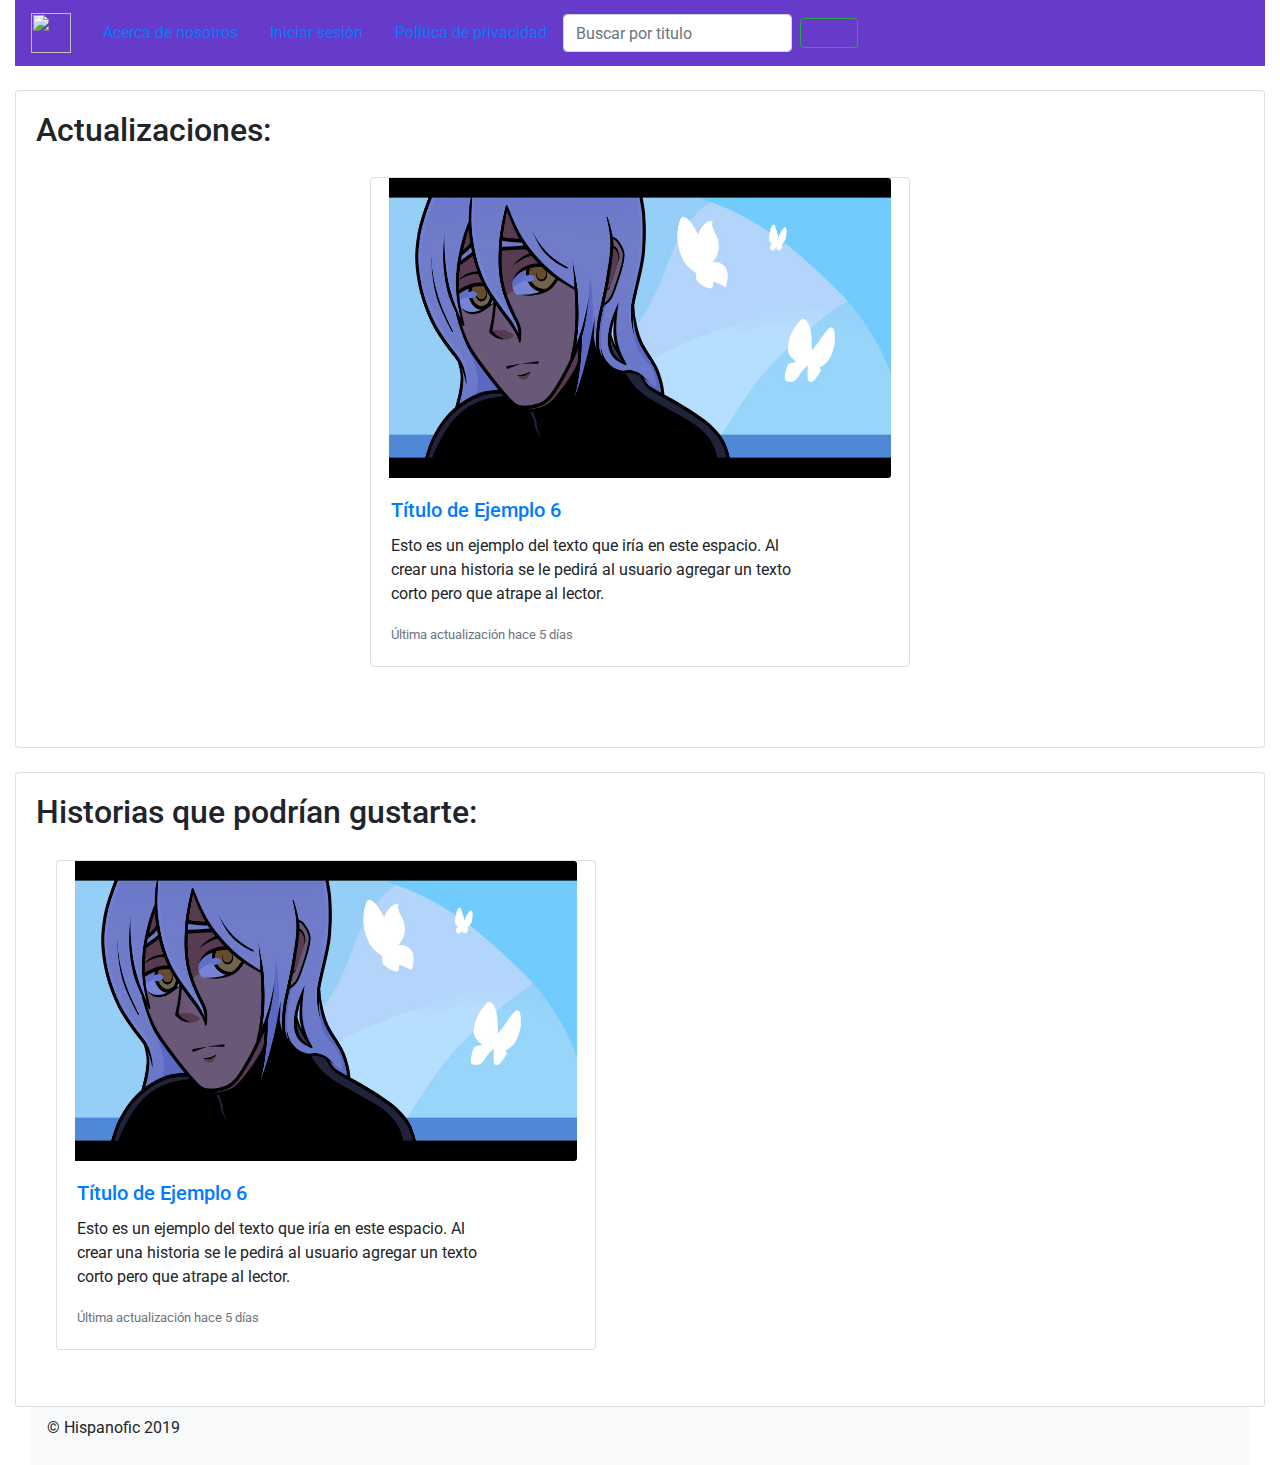
==== public/prototipo/Html/Dashboard.html @ 15fbe2c5 "Cambio de tipografía y formatos" ====
<!doctype html>
<html lang="en">
    <head>
        <title> Inicio </title>
        <meta charset="UTF-8">
        <meta name="viewport" content="width=device-width, initial-scale=1.0">
        <!--<link rel="stylesheet" type="text/css" href="../CSS/Principal_Style.css">-->
         <!--<script type="text/javascript" src="../Js/Principal.js"></script>-->
        <link rel="stylesheet" type="text/css" href="../CSS/bootstrap.css">
        <script type="text/javascript" src="../Js/bootstrap.js"></script>
        <link rel="shortcut icon" href="../Images/favicon.ico"/>
        <link rel="stylesheet" href="https://use.fontawesome.com/releases/v5.7.2/css/all.css" integrity="sha384-fnmOCqbTlWIlj8LyTjo7mOUStjsKC4pOpQbqyi7RrhN7udi9RwhKkMHpvLbHG9Sr" crossorigin="anonymous">
        <!-- Fonts -->
        <link href="https://fonts.googleapis.com/css?family=Roboto:100,600" rel="stylesheet" type="text/css">
        <!-- JS -->
        <script src="https://code.jquery.com/jquery-3.3.1.slim.min.js" integrity="sha384-q8i/X+965DzO0rT7abK41JStQIAqVgRVzpbzo5smXKp4YfRvH+8abtTE1Pi6jizo" crossorigin="anonymous"></script>
        <script src="https://cdnjs.cloudflare.com/ajax/libs/popper.js/1.14.7/umd/popper.min.js" integrity="sha384-UO2eT0CpHqdSJQ6hJty5KVphtPhzWj9WO1clHTMGa3JDZwrnQq4sF86dIHNDz0W1" crossorigin="anonymous"></script>
        <script src="https://stackpath.bootstrapcdn.com/bootstrap/4.3.1/js/bootstrap.min.js" integrity="sha384-JjSmVgyd0p3pXB1rRibZUAYoIIy6OrQ6VrjIEaFf/nJGzIxFDsf4x0xIM+B07jRM" crossorigin="anonymous"></script>
        <!-- Styles -->
        <link rel="stylesheet" href="https://stackpath.bootstrapcdn.com/bootstrap/4.3.1/css/bootstrap.min.css" integrity="sha384-ggOyR0iXCbMQv3Xipma34MD+dH/1fQ784/j6cY/iJTQUOhcWr7x9JvoRxT2MZw1T" crossorigin="anonymous">

    </head>
<body>
<!--NAVBAR-->
    <div class="container-fluid">
        <nav id="NavPrincipal"class="navbar navbar-expand-sm" style="background: rgb(102, 59, 201);">
                    <a class="navbar-brand" href="#">
                        <img src="../Images/iconoPeque1.png" width="40" height="40" alt="">
                    </a>       
            <div class="collapse navbar-collapse" id="navbarTogglerDemo01">     
            <ul class="nav justify-content-end">
                <li class="nav-item">
                        <a class="nav-link" href="#">Acerca de nosotros</a>
                </li>
                <li class="nav-item">
                        <a class="nav-link" href="#">Iniciar sesión</a>
                </li>
                <li class="nav-item">
                        <a class="nav-link" href="#">Política de privacidad</a>
                </li>
                <li class="nav-item"><span></span></li>
                <form class="form-inline my-2 my-lg-0">
                        <input class="form-control mr-sm-2" type="search" placeholder="Buscar por titulo" aria-label="Search">
                        <button class="btn btn-outline-success my-2 my-sm-0" type="submit"> <a class="nav-link" href="#"><i class="fas fa-search" id="icnBuscar"></i></a> 
                        </button>
                </form>
                </li>
                <li clas="nav-item"> <a class="nav-link" href="#"><i class="fas fa-user" id="icnUsuario"></i></a> 
                </li>
            </ul>
            </div>
        </nav>
    </div>
<!--CONTENIDO-->
    <br>
    <div class="container-fluid">
    <div class="card">
        <div class="card-body"><!--Cosa de filtros-->
            <h2>Actualizaciones:</h2>
            <div class="mx-auto container" style="width:100%; ">
            <div class="card-body">
                    <div class="card mb-3" style="max-width: 540px; margin:auto;">
                            <div class="row no-gutters">
                              <div class="col-md-4">
                                <img src="../Images/Ejemplo4.jpg" class="card-img" alt="..." style="object-fit: center; height: 300px; width: 520px; padding-left: 10%;">
                              </div>
                              <div class="col-md-10">
                                <div class="card-body">
                                    <a href="#"><h5 class="card-title">Título de Ejemplo 6</h5></a>
                                  <p class="card-text">Esto es un ejemplo del texto que iría en este espacio. Al crear una historia se le pedirá al usuario agregar un texto corto pero que atrape al lector.</p>
                                  <p class="card-text"><small class="text-muted">Última actualización hace 5 días</small></p>
                                </div>
                              </div>
                            </div>
                    </div>
            </div>
        </div>
        <br>
    </div>
</div>
    
               
<br>
    
        <div class="card"><!--RESULTADOS-->
            <div class="card-body">
                    <h2>Historias que podrían gustarte:</h2>
                    <div class="card-body">
                            <div class="card mb-3" style="max-width: 540px;">
                                    <div class="row no-gutters">
                                      <div class="col-md-4">
                                        <img src="../Images/Ejemplo4.jpg" class="card-img" alt="..." style="object-fit: center; height: 300px; width: 520px; padding-left: 10%;">
                                      </div>
                                      <div class="col-md-10">
                                        <div class="card-body">
                                            <a href="#"><h5 class="card-title">Título de Ejemplo 6</h5></a>
                                          <p class="card-text">Esto es un ejemplo del texto que iría en este espacio. Al crear una historia se le pedirá al usuario agregar un texto corto pero que atrape al lector.</p>
                                          <p class="card-text"><small class="text-muted">Última actualización hace 5 días</small></p>
                                        </div>
                                      </div>
                                    </div>
                            </div>
                    </div>
            </div>
        </div>

</body>
<!--FOOTER-->
    <div class="container-fluid">
            <footer>
                <table class="navbar navbar-expand-lg navbar-light bg-light" style="width:100%">  
                    <td><p class="ArrobaHispanofic">© Hispanofic 2019</p></td>
                </table>
            </footer>
    </div>
</html>
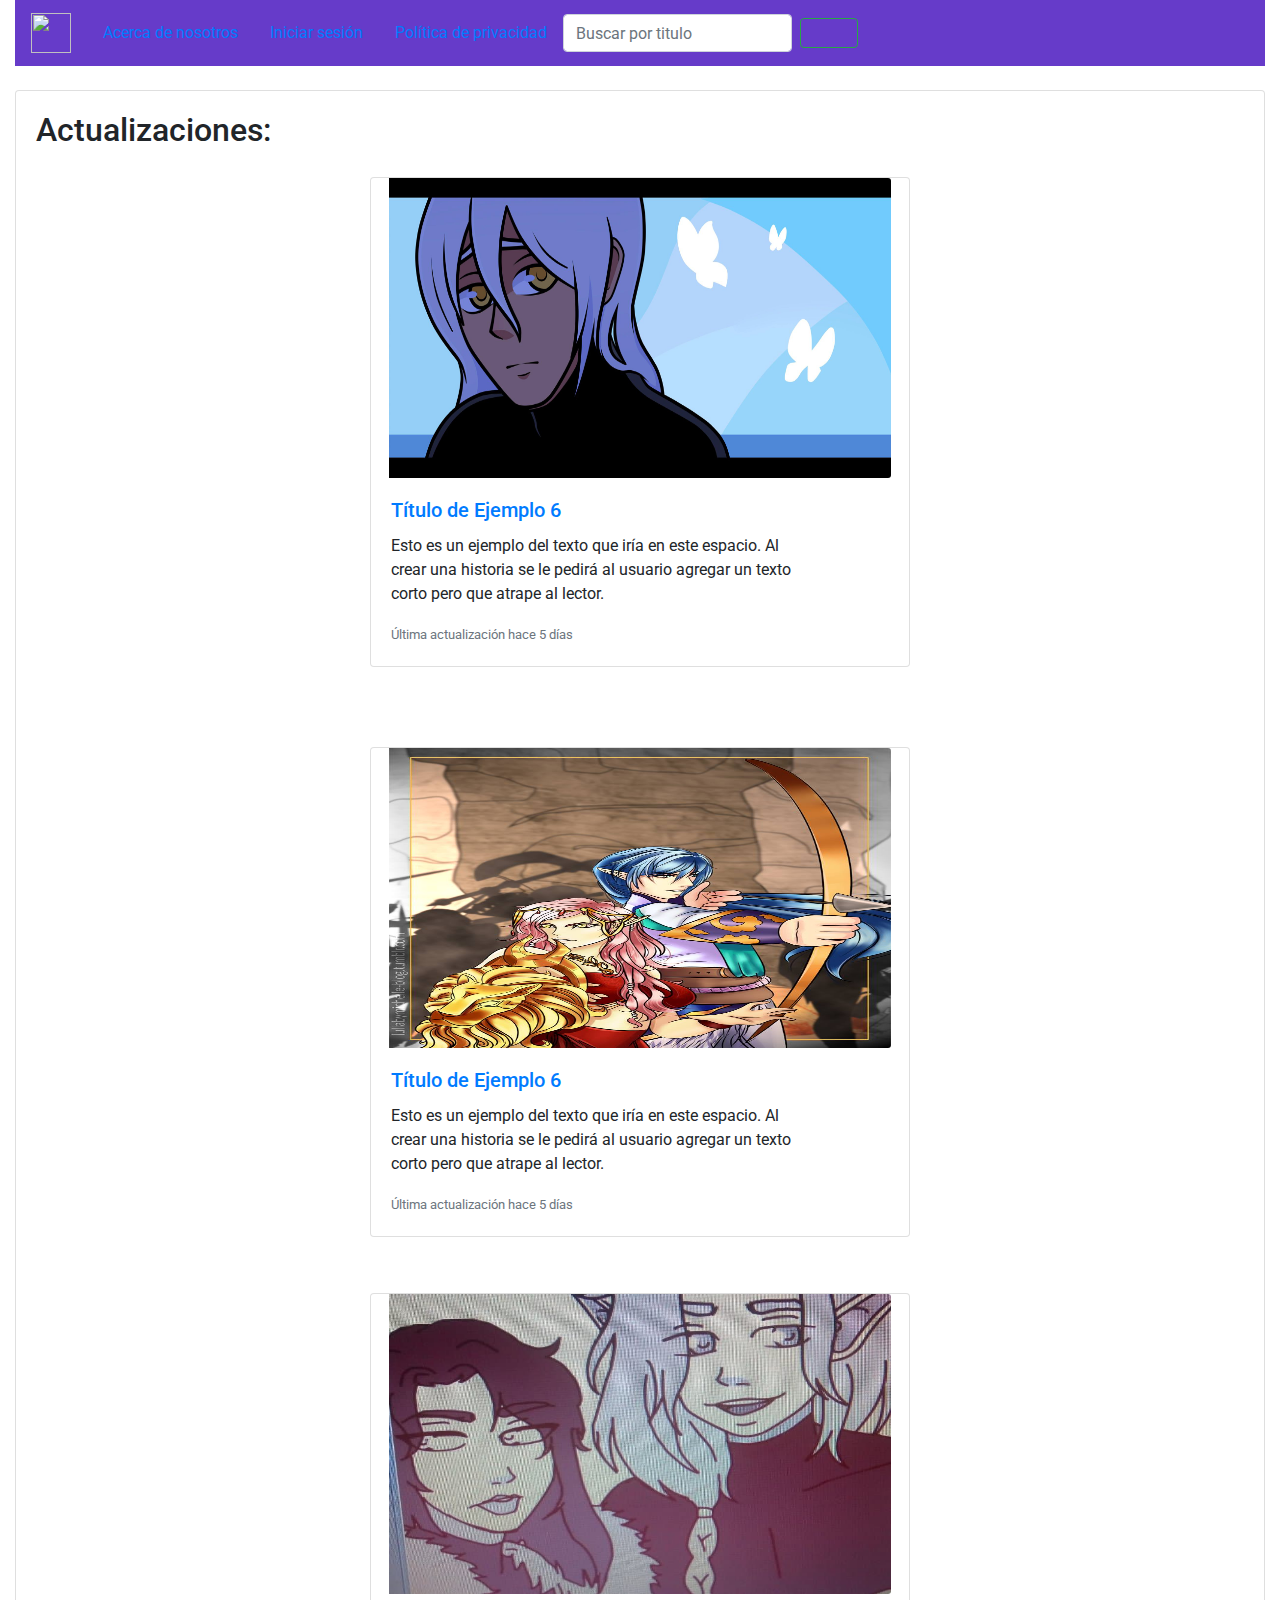
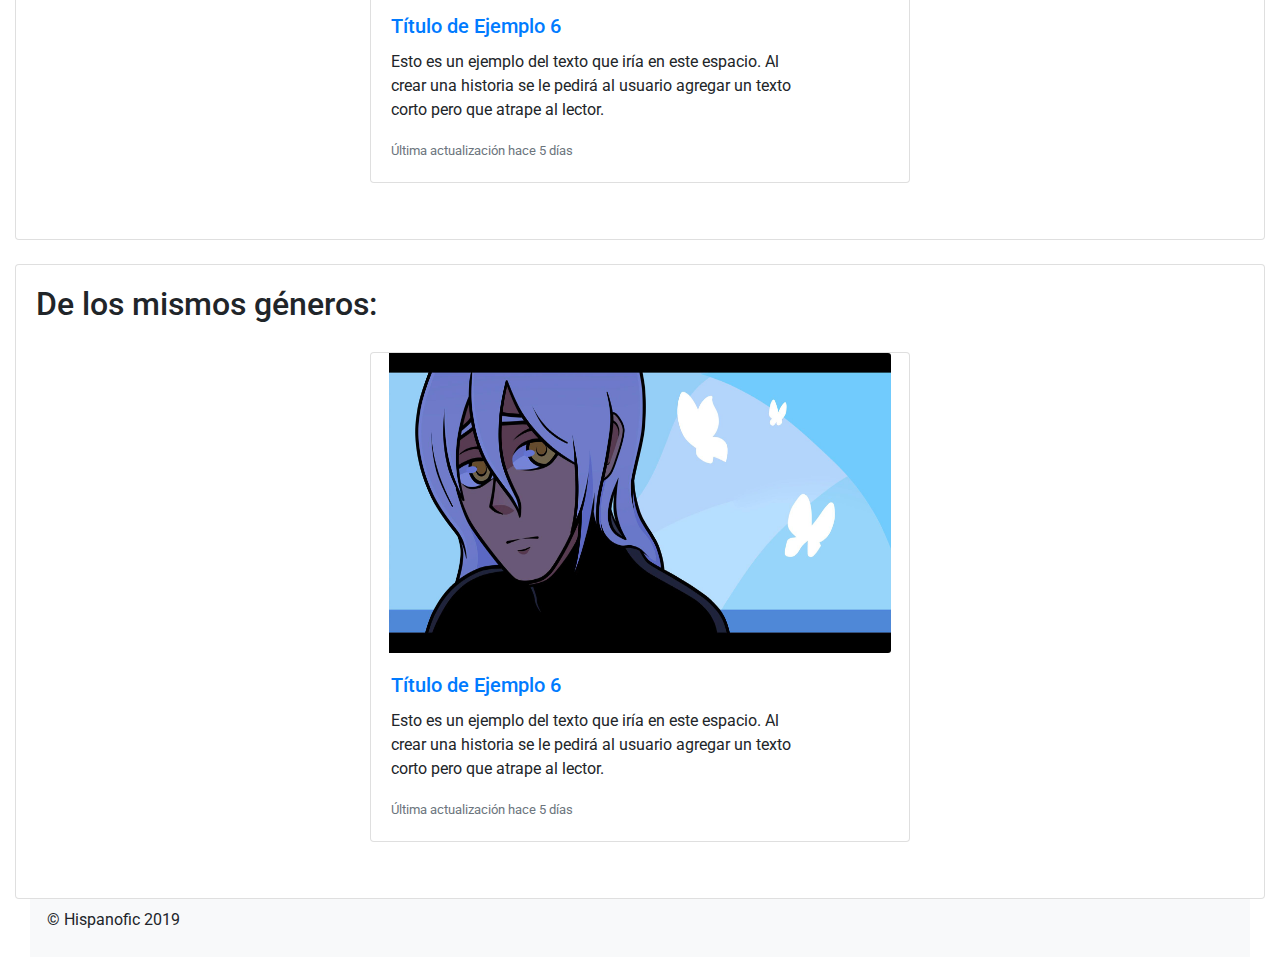
==== commit f4eb9b86: "Retoques y plantilla blade" ====
--- a/public/prototipo/Html/Dashboard.html
+++ b/public/prototipo/Html/Dashboard.html
@@ -74,22 +74,15 @@
                             </div>
                     </div>
             </div>
-        </div>
-        <br>
-    </div>
-</div>
-    
-               
-<br>
-    
-        <div class="card"><!--RESULTADOS-->
-            <div class="card-body">
-                    <h2>Historias que podrían gustarte:</h2>
+            </div>
+            <br>
+            <!--Otrooos-->
+            <div class="mx-auto container" style="width:100%; ">
                     <div class="card-body">
-                            <div class="card mb-3" style="max-width: 540px;">
+                            <div class="card mb-3" style="max-width: 540px; margin:auto;">
                                     <div class="row no-gutters">
                                       <div class="col-md-4">
-                                        <img src="../Images/Ejemplo4.jpg" class="card-img" alt="..." style="object-fit: center; height: 300px; width: 520px; padding-left: 10%;">
+                                        <img src="../Images/Ejemplo7.jpg" class="card-img" alt="..." style="object-fit: center; height: 300px; width: 520px; padding-left: 10%;">
                                       </div>
                                       <div class="col-md-10">
                                         <div class="card-body">
@@ -101,6 +94,53 @@
                                     </div>
                             </div>
                     </div>
+                    </div>
+                     <!--Otrooos-->
+            <div class="mx-auto container" style="width:100%; ">
+                    <div class="card-body">
+                            <div class="card mb-3" style="max-width: 540px; margin:auto;">
+                                    <div class="row no-gutters">
+                                      <div class="col-md-4">
+                                        <img src="../Images/Ellos.jpg" class="card-img" alt="..." style="object-fit: center; height: 300px; width: 520px; padding-left: 10%;">
+                                      </div>
+                                      <div class="col-md-10">
+                                        <div class="card-body">
+                                            <a href="#"><h5 class="card-title">Título de Ejemplo 6</h5></a>
+                                          <p class="card-text">Esto es un ejemplo del texto que iría en este espacio. Al crear una historia se le pedirá al usuario agregar un texto corto pero que atrape al lector.</p>
+                                          <p class="card-text"><small class="text-muted">Última actualización hace 5 días</small></p>
+                                        </div>
+                                      </div>
+                                    </div>
+                            </div>
+                    </div>
+                    </div>
+        </div>
+    </div>
+    
+               
+<br>
+    
+        <div class="card"><!--RESULTADOS-->
+            <div class="card-body">
+                    <h2>De los mismos géneros:</h2>
+                    <div class="mx-auto container" style="width:100%; ">
+                            <div class="card-body">
+                                    <div class="card mb-3" style="max-width: 540px; margin:auto;">
+                                            <div class="row no-gutters">
+                                              <div class="col-md-4">
+                                                <img src="../Images/Ejemplo4.jpg" class="card-img" alt="..." style="object-fit: center; height: 300px; width: 520px; padding-left: 10%;">
+                                              </div>
+                                              <div class="col-md-10">
+                                                <div class="card-body">
+                                                    <a href="#"><h5 class="card-title">Título de Ejemplo 6</h5></a>
+                                                  <p class="card-text">Esto es un ejemplo del texto que iría en este espacio. Al crear una historia se le pedirá al usuario agregar un texto corto pero que atrape al lector.</p>
+                                                  <p class="card-text"><small class="text-muted">Última actualización hace 5 días</small></p>
+                                                </div>
+                                              </div>
+                                            </div>
+                                    </div>
+                            </div>
+                            </div>
             </div>
         </div>
 
